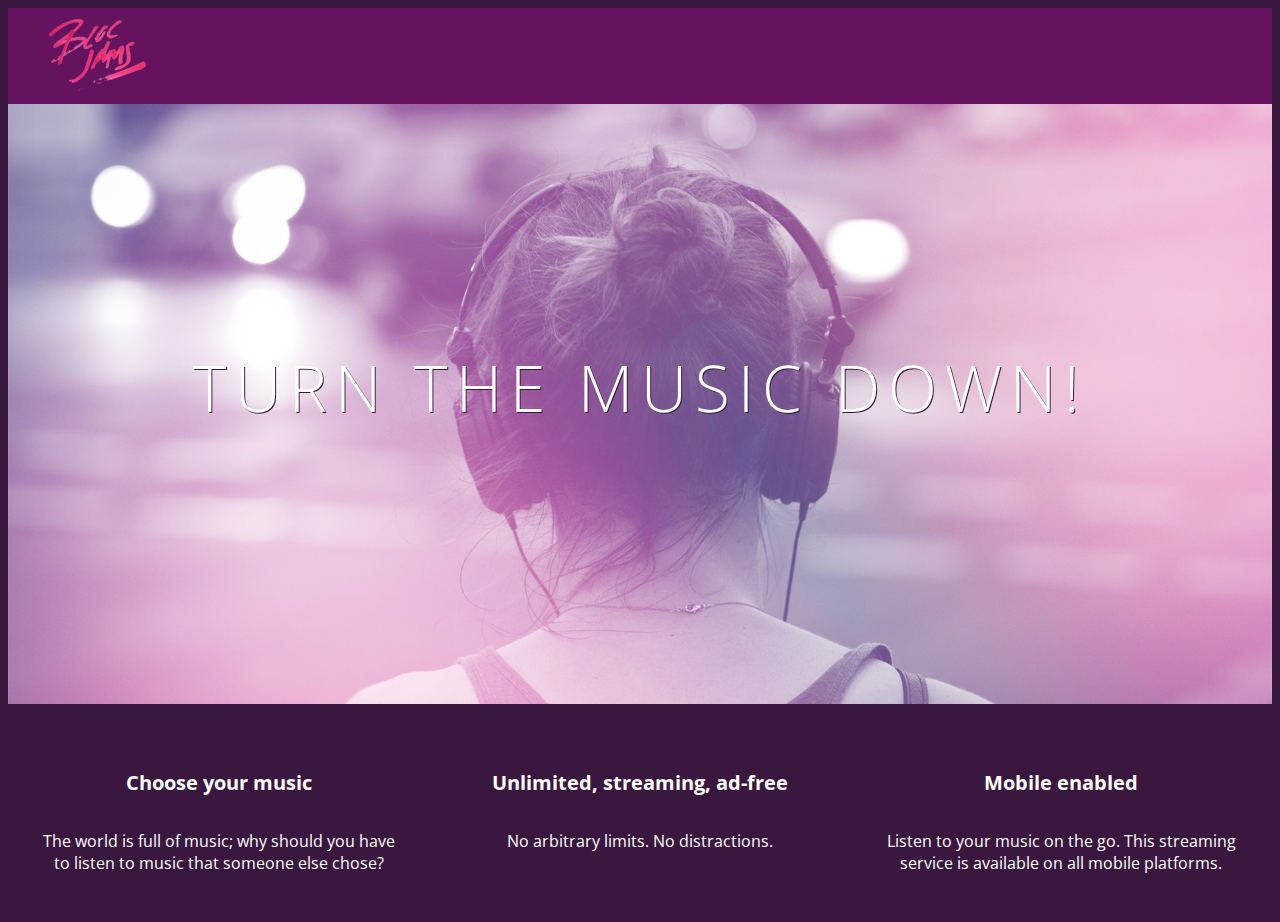
==== index.html @ c20ffd17 "Checkpoint 7 completed, interfaces" ====
<!DOCTYPE html>
<html>
    <head>
        <title> Bloc Jams </title>
        <meta name="viewport" content="width=device-width, initial-scale=1">
        <link rel="stylesheet" type="text/css" href="http://fonts.googleapis.com/css?family=Open+Sans:400,800,600,700,300">
         <link rel="stylesheet" type="text/css" href="http://code.ionicframework.com/ionicons/2.0.1/css/ionicons.min.css">
        <link rel="stylesheet" type="test/css" href="styles/normalize.css">
        <link rel="stylesheet" type="text/css" href="styles/main.css">
        
        <link rel="stylesheet" type="text/css" href="styles/landing.css">
        
    </head>
    
    
    
    <body class="landing">
        <nav class="navbar">
            <img src="assets/images/bloc_jams_logo.png" alt="bloc jams logo" class="logo">
        </nav>
        <section>
        <section class="hero-content">
            <h1 class="hero-title">Turn the music down!</h1>
        </section>
        <section class="selling-points"> 
            <div class="point">
                <span class="ion-music-note"></span>
                <h5 class="point-title">Choose your music</h5>
                <p class="point-description">The world is full of music; why should you have to listen to music that someone else chose?</p>
            </div>
            <div class="point">
                <span class="ion-radio-waves"></span>
                <h5 class="point-title">Unlimited, streaming, ad-free</h5>
                <p class="point-description">No arbitrary limits. No distractions.</p>
            </div>
            <div class="point">
                <span class="ion-iphone"></span>
                <h5 class="point-title">Mobile enabled</h5>
                <p class="point-description">Listen to your music on the go. This streaming service is available on all mobile platforms.</p>
            </div>
        </section>
    </body>
</html>
---- styles/main.css ----
html {
    height: 100%;
}

body {
    font-family: 'Open Sans';
    color: white;
    min-height: 100%;
}

body.landing {
    background-color: rgb(58,23,63);
}

.navbar {
    padding: .5rem;
    background-color: rgb(101,18,95);
}

.navbar .logo {
    position: relative;
    left: 2rem;
}

.hero-content {
    position: relative;
    min-height: 600px;
    background-image: url(../assets/images/bloc_jams_bg.jpg);
    background-repeat: no-repeat;
    background-position: center center;
    background-size: cover;
}

.hero-content .hero-title {
    position: absolute;
    top: 40%;
    -webkit-transform: translateY(-50%);
    -moz-transform: translateY(-50%);
    -ms-transform: translateY(-50%);
    width: 100%;
    text-align: center;
    font-size: 4rem;
    font-weight: 300;
    text-transform: uppercase;
    letter-spacing: 0.5rem;
    text-shadow: 1px 1px 0px rgb(58,23,63);
}

.selling-points {
    position: relative;
    display: table;
    width: 100%;
    -webkit-box-sizing: border-box;
    -moz-box-sizing: border-box;
    box-sizing: border-box;
}

.point { 
    display: table-cell;
    position: relative;
    width: 33.3%;
    padding: 2rem;
    text-align: center;
}

.point .point-title {
    font-size: 1.25rem;
}

.ion-music-note,
.ion-radio-waves,
.ion-iphone {
    color: rgb(233,50,117);
    font-size: 5rem;
}

*, *:before, *:after {
    -moz-box-sizing: border-box;
    -webkit-box-sizing: border-box;
    box-sizing: border-box;
}
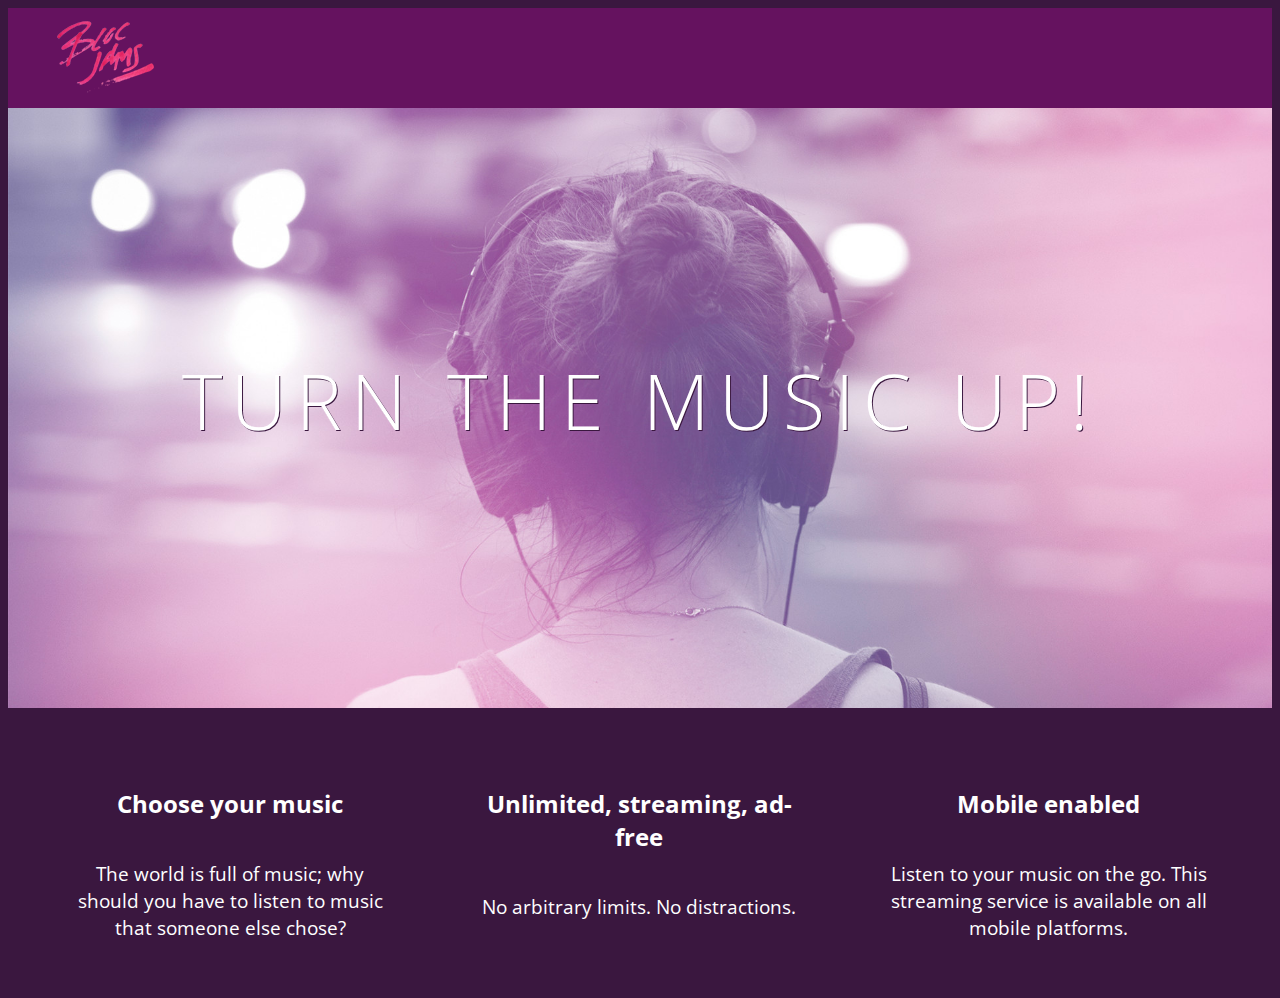
==== commit 62041a7b: "Checkpoint 8 completed, interfaces" ====
--- a/index.html
+++ b/index.html
@@ -2,6 +2,7 @@
 <html>
     <head>
         <title> Bloc Jams </title>
+        <meta name="viewport" content="width=device-width, initial-scale=1">
         <meta name="viewport" content="width=device-width, initial-scale=1">
         <link rel="stylesheet" type="text/css" href="http://fonts.googleapis.com/css?family=Open+Sans:400,800,600,700,300">
          <link rel="stylesheet" type="text/css" href="http://code.ionicframework.com/ionicons/2.0.1/css/ionicons.min.css">
@@ -20,20 +21,20 @@
         </nav>
         <section>
         <section class="hero-content">
-            <h1 class="hero-title">Turn the music down!</h1>
+            <h1 class="hero-title">Turn the music up!</h1>
         </section>
-        <section class="selling-points"> 
-            <div class="point">
+        <section class="selling-points container"> 
+            <div class="point column third">
                 <span class="ion-music-note"></span>
                 <h5 class="point-title">Choose your music</h5>
                 <p class="point-description">The world is full of music; why should you have to listen to music that someone else chose?</p>
             </div>
-            <div class="point">
+            <div class="point column third">
                 <span class="ion-radio-waves"></span>
                 <h5 class="point-title">Unlimited, streaming, ad-free</h5>
                 <p class="point-description">No arbitrary limits. No distractions.</p>
             </div>
-            <div class="point">
+            <div class="point column third">
                 <span class="ion-iphone"></span>
                 <h5 class="point-title">Mobile enabled</h5>
                 <p class="point-description">Listen to your music on the go. This streaming service is available on all mobile platforms.</p>
--- a/styles/main.css
+++ b/styles/main.css
@@ -1,5 +1,12 @@
+*, *:before, *:after {
+    -moz-box-sizing: border-box;
+    -webkit-box-sizing: border-box;
+    box-sizing: border-box;
+}
+
 html {
     height: 100%;
+    font-size: 100%;
 }
 
 body {
@@ -13,71 +20,47 @@
 }
 
 .navbar {
-    padding: .5rem;
+    padding: 0.5rem;
     background-color: rgb(101,18,95);
 }
 
-.navbar .logo {
+.navbar > .logo {
     position: relative;
     left: 2rem;
 }
 
-.hero-content {
-    position: relative;
-    min-height: 600px;
-    background-image: url(../assets/images/bloc_jams_bg.jpg);
-    background-repeat: no-repeat;
-    background-position: center center;
-    background-size: cover;
+.container {
+    margin: 0 auto;
+    max-width: 64rem;
 }
 
-.hero-content .hero-title {
-    position: absolute;
-    top: 40%;
-    -webkit-transform: translateY(-50%);
-    -moz-transform: translateY(-50%);
-    -ms-transform: translateY(-50%);
-    width: 100%;
-    text-align: center;
-    font-size: 4rem;
-    font-weight: 300;
-    text-transform: uppercase;
-    letter-spacing: 0.5rem;
-    text-shadow: 1px 1px 0px rgb(58,23,63);
+ .clearfix:before,
+ .clearfix:after {
+     content: " ";
+     display: table;
+ }
+ 
+ .clearfix:after {
+     clear: both;
+ }
+/* medium screens (640px) */
+@media (min-width: 40rem) {
+    html { font-size: 112%; }
+    
+    .column {
+        float:left;
+        padding-left: 1rem;
+        padding-right: 1rem;
+    }
+    
+     .column.full { width: 100%; }
+     .column.two-thirds { width: 66.7%; }
+     .column.half { width: 50%; }
+     .column.third { width: 33.3%; }
+     .column.fourth { width: 25%; }
+     .column.flow-opposite { float: right; } 
 }
 
-.selling-points {
-    position: relative;
-    display: table;
-    width: 100%;
-    -webkit-box-sizing: border-box;
-    -moz-box-sizing: border-box;
-    box-sizing: border-box;
-}
-
-.point { 
-    display: table-cell;
-    position: relative;
-    width: 33.3%;
-    padding: 2rem;
-    text-align: center;
-}
-
-.point .point-title {
-    font-size: 1.25rem;
-}
-
-.ion-music-note,
-.ion-radio-waves,
-.ion-iphone {
-    color: rgb(233,50,117);
-    font-size: 5rem;
-}
-
-*, *:before, *:after {
-    -moz-box-sizing: border-box;
-    -webkit-box-sizing: border-box;
-    box-sizing: border-box;
-}
-
-    +@media (min-width: 64rem) {
+    html { font-size: 120%; }
+}--- a/styles/landing.css
+++ b/styles/landing.css
@@ -0,0 +1,44 @@
+.hero-content {
+    position: relative;
+    min-height: 600px;
+    background-image: url(../assets/images/bloc_jams_bg.jpg);
+    background-repeat: no-repeat;
+    background-position: center center;
+    background-size: cover;
+}
+
+.hero-content .hero-title {
+    position: absolute;
+    top: 40%;
+    -webkit-transform: translateY(-50%);
+    -moz-transform: translateY(-50%);
+    transform: translateY(-50%);
+    width: 100%;
+    text-align: center;
+    font-size: 4rem;
+    font-weight: 300;
+    text-transform: uppercase;
+    letter-spacing: 0.5rem;
+    text-shadow: 1px 1px 0px rgb(58,23,63);
+}
+
+.selling-points {
+    position: relative;
+}
+
+.point {
+    position: relative;
+    padding: 2rem;
+    text-align: center;
+}
+
+.point  .point-title {
+    font-size: 1.25rem;
+}
+
+.ion-music-note,
+.ion-radio-waves,
+.ion-iphone {
+    color: rgb(233,50,117);
+    font-size: 5rem;
+}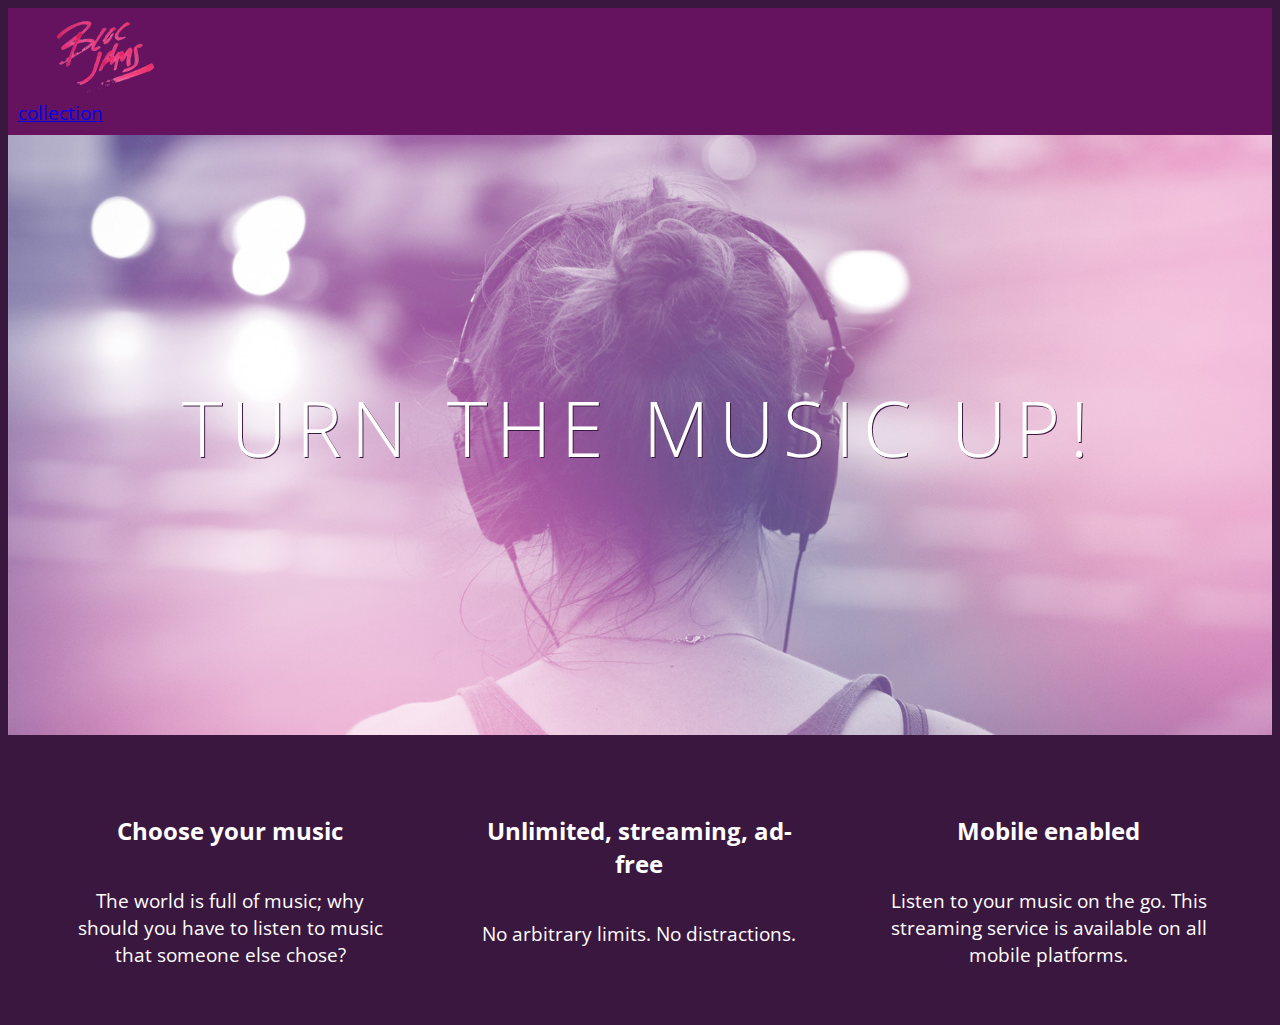
==== commit 5e131e1d: "WIP checkpoint 9" ====
--- a/index.html
+++ b/index.html
@@ -17,13 +17,17 @@
     
     <body class="landing">
         <nav class="navbar">
-            <img src="assets/images/bloc_jams_logo.png" alt="bloc jams logo" class="logo">
+            <a href="index.html" class="logo">
+                <img src="assets/images/bloc_jams_logo.png" alt="bloc jams logo">
+            </a>
+            <div class="links-container">
+                <a href="collection.html" class="navbar-link">collection</a></div>
         </nav>
         <section>
         <section class="hero-content">
             <h1 class="hero-title">Turn the music up!</h1>
         </section>
-        <section class="selling-points container"> 
+        <section class="selling-points container clearfix"> 
             <div class="point column third">
                 <span class="ion-music-note"></span>
                 <h5 class="point-title">Choose your music</h5>
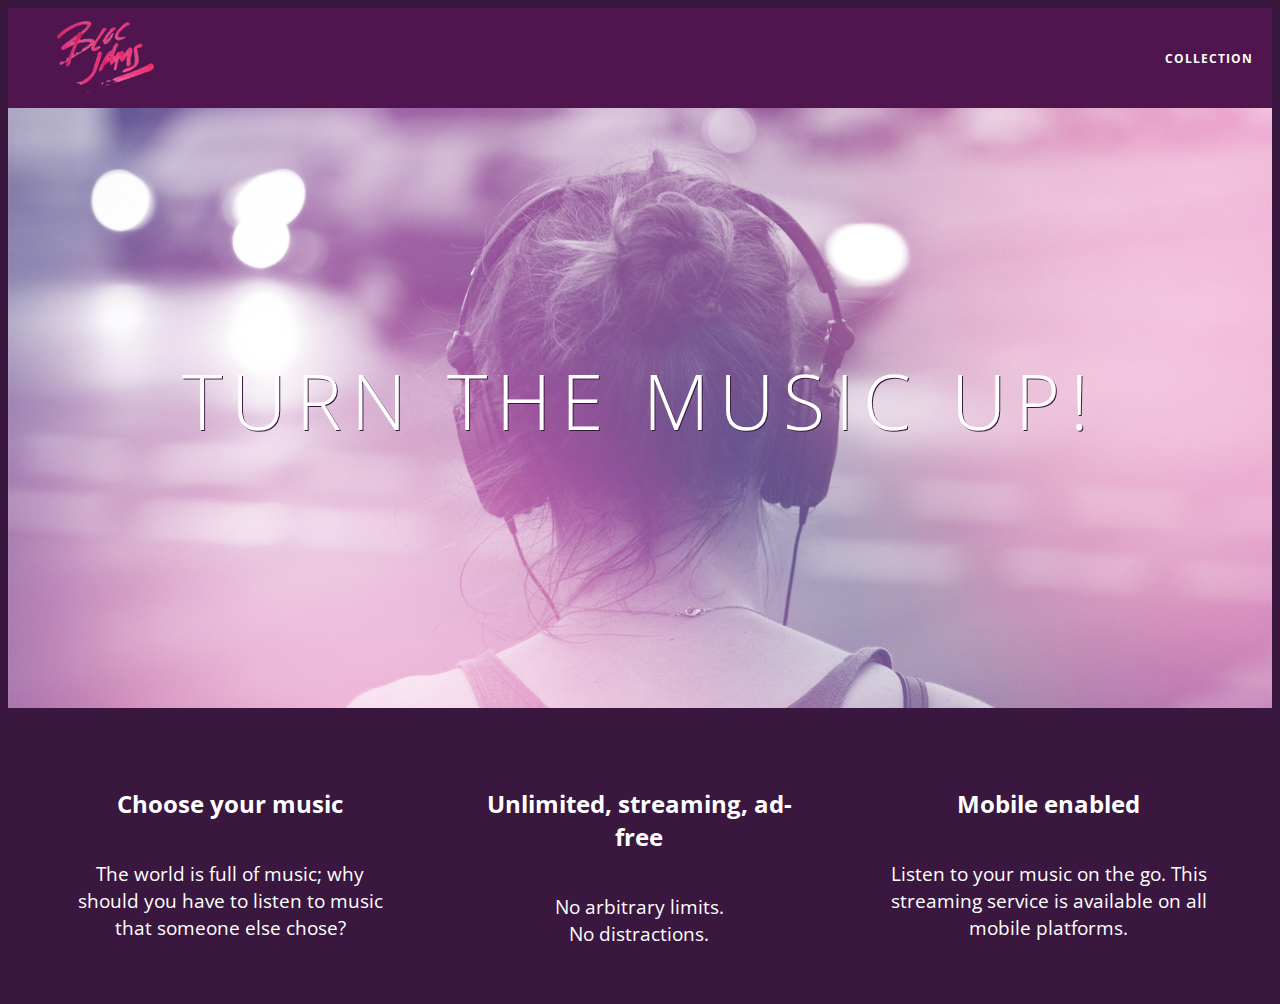
==== commit bc69d975: "Checkpoint 9 completed, interfaces" ====
--- a/index.html
+++ b/index.html
@@ -36,7 +36,7 @@
             <div class="point column third">
                 <span class="ion-radio-waves"></span>
                 <h5 class="point-title">Unlimited, streaming, ad-free</h5>
-                <p class="point-description">No arbitrary limits. No distractions.</p>
+                <p class="point-description">No arbitrary limits. <br/>No distractions.</p>
             </div>
             <div class="point column third">
                 <span class="ion-iphone"></span>
--- a/styles/main.css
+++ b/styles/main.css
@@ -20,13 +20,46 @@
 }
 
 .navbar {
+    position: relative;
     padding: 0.5rem;
-    background-color: rgb(101,18,95);
+    background-color: rgba(101,18,95,0.5);
+    z-index: 1;
 }
 
-.navbar > .logo {
+.navbar .logo {
     position: relative;
     left: 2rem;
+    cursor: pointer;
+}
+
+.navbar .links-container {
+    display: table;
+    position: absolute;
+    top: 0;
+    right: 0;
+    height: 100px;
+    color: white;
+    text-decoration: none;
+}
+
+.links-container .navbar-link {
+    display: table-cell;
+    position: relative;
+    height: 100%;
+    padding-left: 1rem;
+    padding-right: 1rem;
+    vertical-align: middle;
+    color: white;
+    font-size: 0.625rem;
+    letter-spacing: 0.05rem;
+    font-weight: 700;
+    text-transform: uppercase;
+    text-decoration: none;
+    cursor: pointer;
+}
+
+.links-container .navbar-link:hover {
+    color: rgb(233,50,117);
 }
 
 .container {
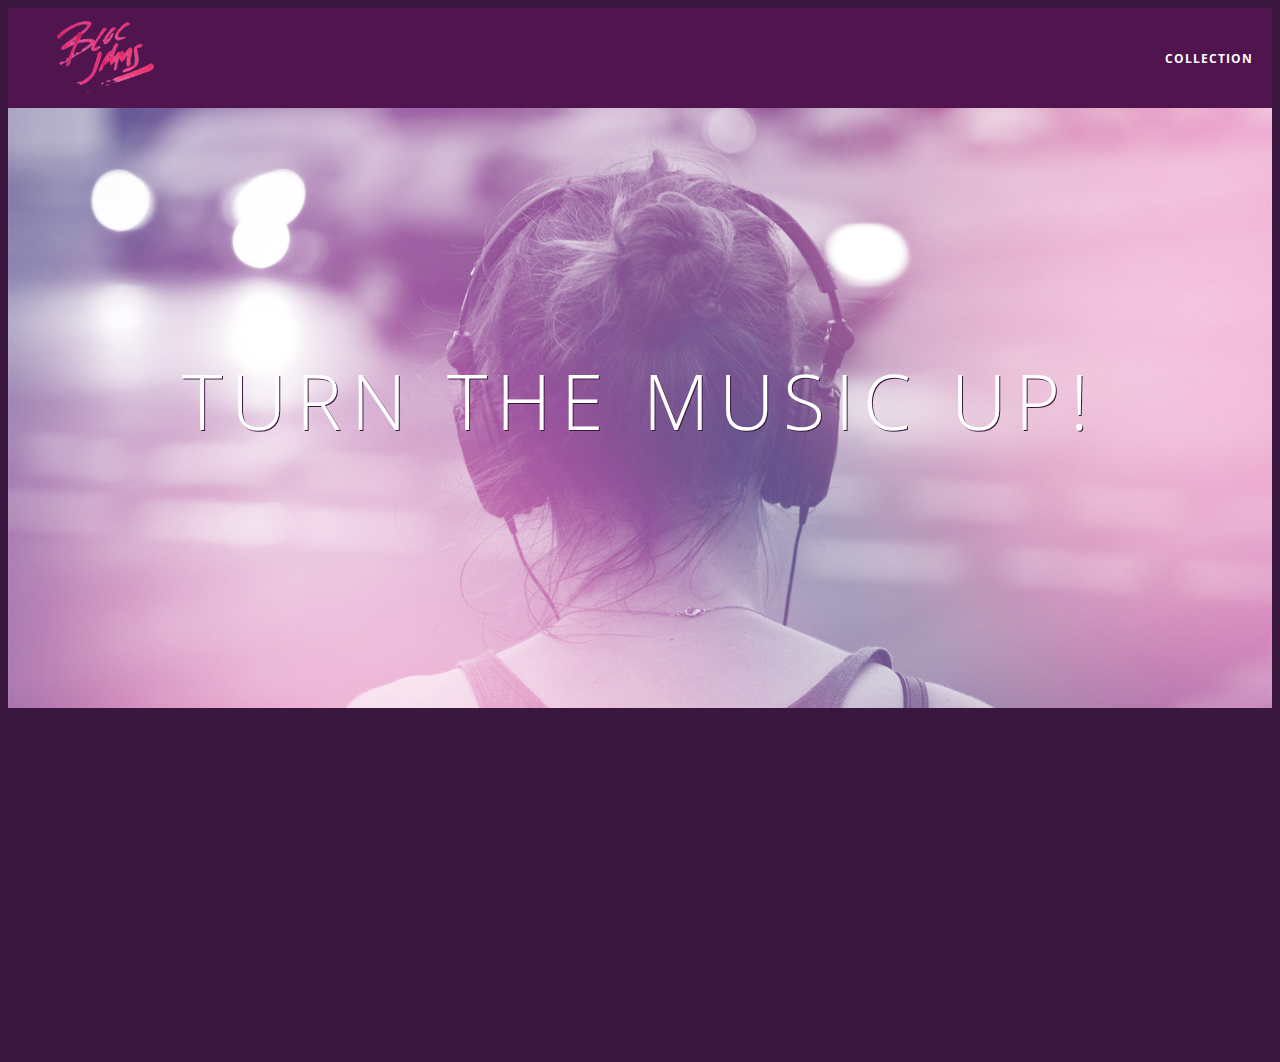
==== commit 34d1e3d8: "Checkpoint 25 completed, interfaces" ====
--- a/index.html
+++ b/index.html
@@ -44,5 +44,8 @@
                 <p class="point-description">Listen to your music on the go. This streaming service is available on all mobile platforms.</p>
             </div>
         </section>
+        <script src="scripts/utilities.js"></script>
+        <script src="scripts/landing.js"></script>
+
     </body>
 </html>--- a/styles/main.css
+++ b/styles/main.css
@@ -62,10 +62,16 @@
     color: rgb(233,50,117);
 }
 
+
+
 .container {
     margin: 0 auto;
     max-width: 64rem;
 }
+
+ .container.narrow {
+     max-width: 56rem;
+ }
 
  .clearfix:before,
  .clearfix:after {
--- a/styles/landing.css
+++ b/styles/landing.css
@@ -30,6 +30,16 @@
     position: relative;
     padding: 2rem;
     text-align: center;
+    opacity: 0;
+    -webkit-transform: scaleX(0.9) translateY(3rem);
+    -moz-transform: scaleX(0.9) translateY(3rem);
+    transform: scaleX(0.9) translateY(3rem);
+    -webkit-transition: all 0.4s ease-in-out;
+    -moz-transition: all 0.4s ease-in-out;
+    transition: all 0.4s ease-in-out;
+    -webkit-transition-delay: 0.4s;
+    -moz-transition-delay: 0.4s;
+    transition-delay: 0.4s;
 }
 
 .point  .point-title {
